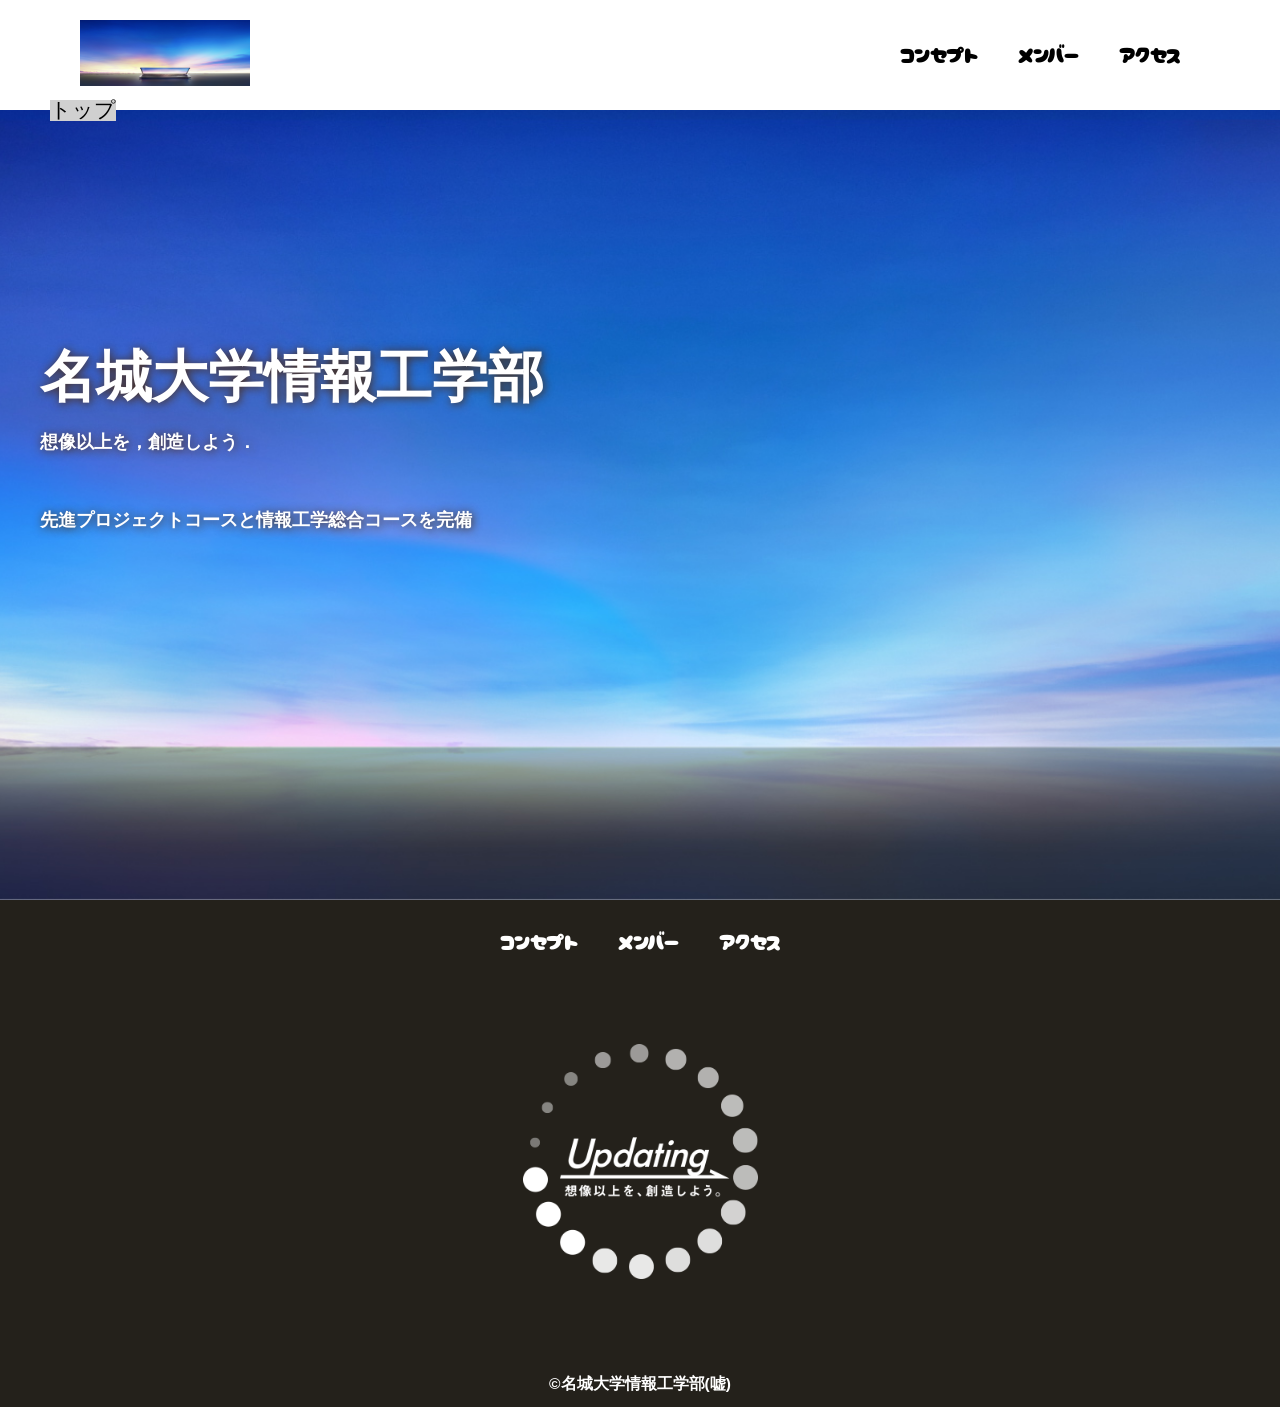
==== index.html @ 714dcac3 "Add Base Files No.10" ====
<!DOCTYPE html>
<html>
    <head>
        <meta charset="UTF-8">
        <title>名城大学情報工学部非公式HP</title>
        <meta name="description" content="名城大学情報工学部非公式HP">
        <meta name="viewport" content="width=device-width">
        <script src="https://ajax.googleapis.com/ajax/libs/jquery/1.11.0/jquery.min.js"></script>
        <script src="js/script.js"></script>
        <link href="css/index.css" rel="stylesheet">
        <link rel="preconnect" href="https://fonts.googleapis.com">
        <link rel="preconnect" href="https://fonts.gstatic.com" crossorigin>
        <link href="https://fonts.googleapis.com/css2?family=Cherry+Bomb+One&display=swap" rel="stylesheet">    
    </head>
    <body>
        <header class="header">
            <div class="header-inner">
                <a class="header-logo" href="index.html">
                    <img src="images/common/logo.png" alt="ロゴ">
                </a>
                <button class="toggle-menu-button"></button>
                <div class="header-site-menu">
                    <nav class="site-menu">
                        <ul>
                            <li><a href="concept.html">コンセプト</a></li>
                            <li><a href="members.html">メンバー</a></li>
                            <li><a href="access.html">アクセス</a></li>
                        </ul>
                    </nav>
                </div>
            </div>
        </header>
        <main class="main">
            <nav class="floating">
                <ul>
                    <li><a href="#">トップ</a></li>
                </ul>
            </nav>
            <div class="first-view">
                <div class="first-view-text">
                    <h1>名城大学情報工学部</h1>
                    <p>想像以上を，創造しよう．</p>
                    <div class="lead">
                        <p>先進プロジェクトコースと情報工学総合コースを完備</p>
                    </div>
                </div>
            </div>
        </main>
        <footer class="footer">
            <nav class="site-menu">
                <ul>
                    <li><a href="concept.html">コンセプト</a></li>
                    <li><a href="members.html">メンバー</a></li>
                    <li><a href="access.html">アクセス</a></li>
                </ul>
            </nav>
            <a class="footer-logo" href="index.html">
                <img src="images/common/logo_footer.png" alt="ロゴ">
            </a>
            <p class="copyright"><small>&copy;名城大学情報工学部(嘘)</small></p>
        </footer>
    </body>
</html>
---- css/index.css ----
@charset "utf-8";

nav.floating {
    position: absolute;
    top: 100px;
    left: 50px;
    background-color: #d0d0d0;
}

.first-view {
    height: calc(100vh - 110px);
    background-image: url(../images/index/bg_main.jpg);
    background-repeat: no-repeat;
    background-position: center center;
    background-size: cover;
    display: flex;
    align-items: center;
}

.first-view-text {
    width: 100%;
    max-width: 1200px;
    margin-left: auto;
    margin-right: auto;
    padding-left: 40ox;
    padding-bottom: 80px;
    color: #ffffff;
    font-weight: bold;
    text-shadow: 1px 1px 10px #4b2c14;
}

.first-view-text h1 {
    font-family: "Montserrat", sans-serif;
    font-size: 56px;
    line-height: 72px;
}

.first-view-text p {
    font-size: 18px;
    margin-top: 20px;
}

.lead {
    max-width: 1200px;
    margin: 60px auto;
}

*,
::before,
::after {
    padding: 0;
    margin: 0;
    box-sizing: border-box;
}

ul, ol {
    list-style: none;
}

a {
    color: inherit;
    text-decoration: none;
}

body {
    font-family: sans-serif;
    font-size: 16pt;
    color: #000000;
    line-height: 1;
    background-color: #ffffff;
}

img {
    max-width: 100%;
}

.header-inner {
    max-width: 1200px;
    height: 110px;
    margin-left: auto;
    margin-right: auto;
    padding-left: 40px;
    padding-right: 40px;
    display: flex;
    justify-content: space-between;
    align-items: center;
}

.toggle-menu-button {
    display: none;
}

.header-logo {
    display: block;
    width: 170px;
}

.site-menu ul {
    display: flex;
}

.site-menu ul li {
    margin-left: 20px;
    margin-right: 20px;
}

.site-menu ul li a {
    font-family: 'Cherry Bomb One', cursive;
}

@media (max-width: 800px) {
    .site-menu ul {
        display: block;
        text-align: center;
    }

    .site-menu li {
        margin-top: 20px;
    }

    .header {
        position: fixed;
        top: 0;
        left: 0;
        right: 0;
        background-color: #ffffff;
        height: 50px;
        z-index: 10;
        box-shadow: 0 3px 6px rgba(0, 0, 0, 0.1);
    }

    .header-inner {
        padding-left: 20px;
        padding-right: 20px;
        height: 100%;
        position: relative;
    }

    .header-site-menu {
        position: absolute;
        top: 100%;
        left: 0;
        right: 0;
        color: #ffffff;
        background-color: #736e62;
        padding-top: 30px;
        padding-bottom: 50px;
        display: none;
    }

    .header-site-menu.is-show {
        display: block;
    }

    .header-logo {
        width: 100px;
    }

    .main {
        padding-top: 50px;;
    }

    .footer-logo {
        margin-top: 60px;
    }

    .copyright {
        margin-top: 50px;
    }

    .toggle-menu-button {
        display: block;
        width: 44px;
        height: 34px;
        background-image: url(../images/common/icon-menu.png);
        background-size: 50%;
        background-position: center;
        background-repeat: no-repeat;
        background-color: transparent;
        border: none;
        border-radius: 0;
        outline: none;
    }
}
.footer {
    color: #ffffff;
    background-color: #24211b;
    padding-top: 30px;
    padding-bottom: 15px;
    display: flex;
    flex-direction: column;
    align-items: center;
}

.footer-logo {
    display: block;
    width: 235px;
    margin-top: 90px;
}

.copyright {
    font-size: 14pt;
    font-weight: bold;
    margin-top: 90px;
}
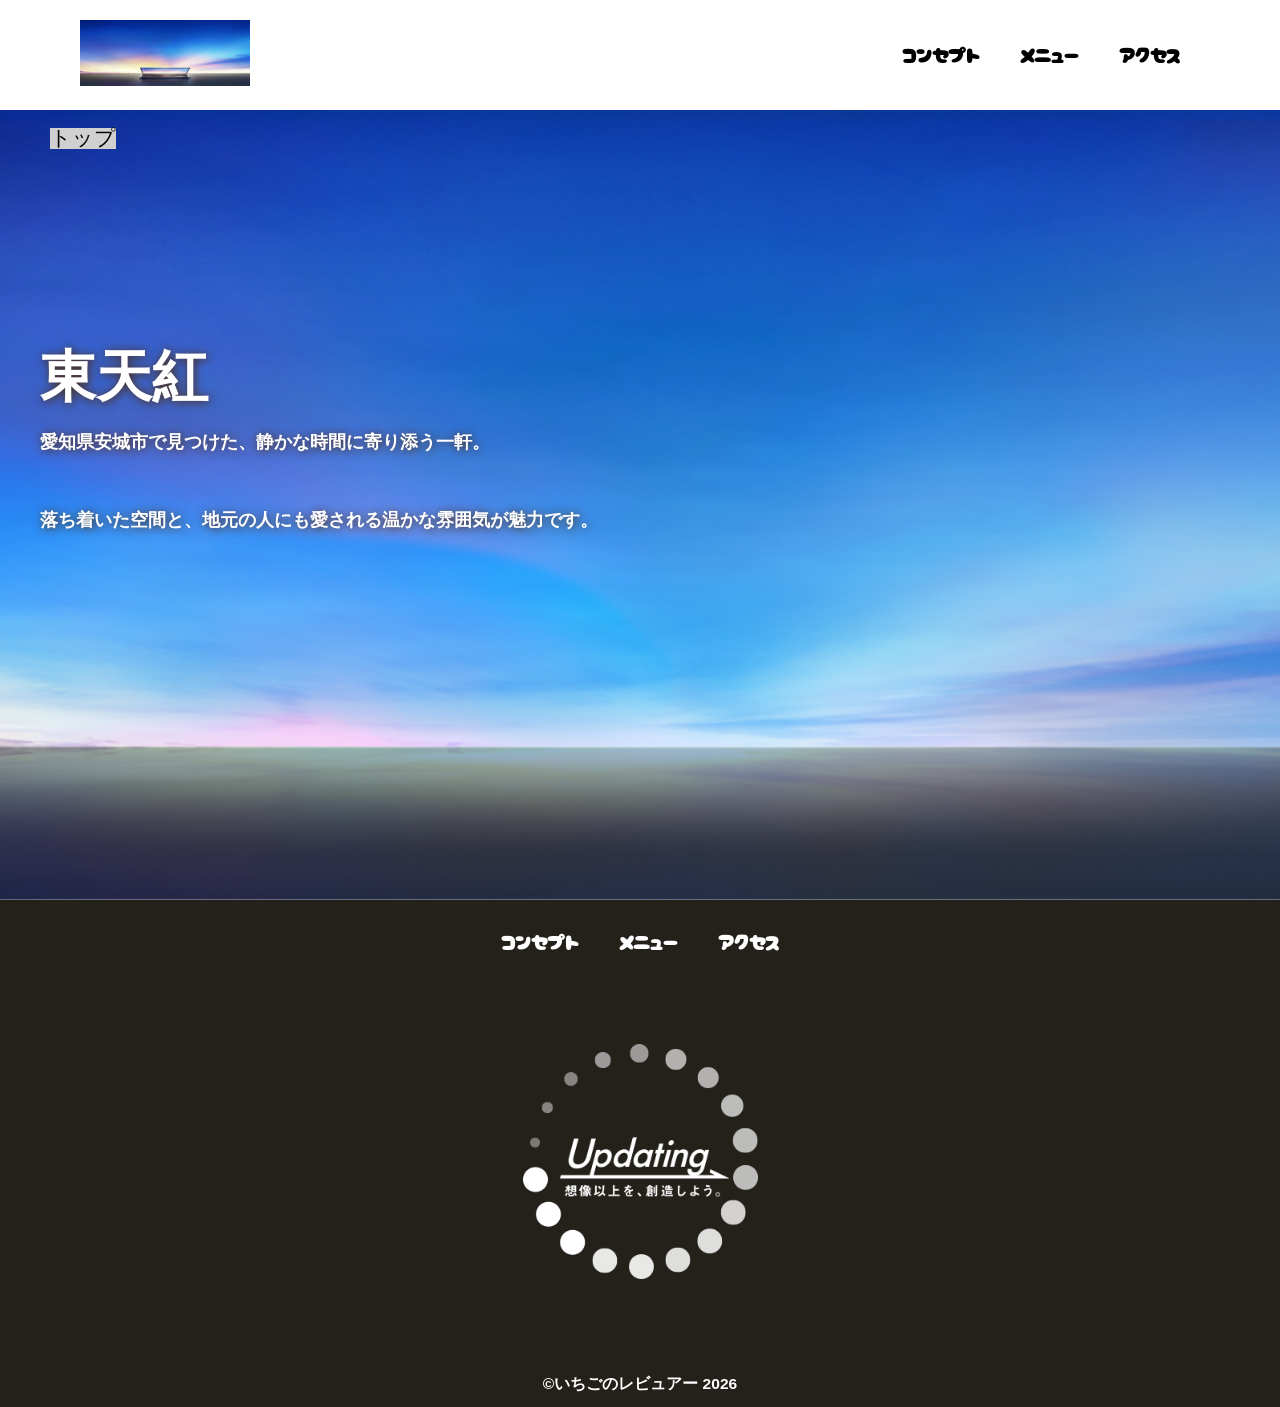
==== commit e4bd53fe: "Rebrand site to 東天紅 and rename members Rebrand the site from a university-themed page to a restauran" ====
--- a/index.html
+++ b/index.html
@@ -2,8 +2,8 @@
 <html>
     <head>
         <meta charset="UTF-8">
-        <title>名城大学情報工学部非公式HP</title>
-        <meta name="description" content="名城大学情報工学部非公式HP">
+        <title>東天紅のレビュー</title>
+        <meta name="description" content="東天紅のレビュー">
         <meta name="viewport" content="width=device-width">
         <script src="https://ajax.googleapis.com/ajax/libs/jquery/1.11.0/jquery.min.js"></script>
         <script src="js/script.js"></script>
@@ -23,7 +23,7 @@
                     <nav class="site-menu">
                         <ul>
                             <li><a href="concept.html">コンセプト</a></li>
-                            <li><a href="members.html">メンバー</a></li>
+                            <li><a href="menu.html">メニュー</a></li>
                             <li><a href="access.html">アクセス</a></li>
                         </ul>
                     </nav>
@@ -38,10 +38,10 @@
             </nav>
             <div class="first-view">
                 <div class="first-view-text">
-                    <h1>名城大学情報工学部</h1>
-                    <p>想像以上を，創造しよう．</p>
+                    <h1>東天紅</h1>
+                    <p>愛知県安城市で見つけた、静かな時間に寄り添う一軒。</p>
                     <div class="lead">
-                        <p>先進プロジェクトコースと情報工学総合コースを完備</p>
+                        <p>落ち着いた空間と、地元の人にも愛される温かな雰囲気が魅力です。</p>
                     </div>
                 </div>
             </div>
@@ -50,14 +50,14 @@
             <nav class="site-menu">
                 <ul>
                     <li><a href="concept.html">コンセプト</a></li>
-                    <li><a href="members.html">メンバー</a></li>
+                    <li><a href="menu.html">メニュー</a></li>
                     <li><a href="access.html">アクセス</a></li>
                 </ul>
             </nav>
             <a class="footer-logo" href="index.html">
                 <img src="images/common/logo_footer.png" alt="ロゴ">
             </a>
-            <p class="copyright"><small>&copy;名城大学情報工学部(嘘)</small></p>
+            <p class="copyright"><small>&copy;いちごのレビュアー 2026</small></p>
         </footer>
     </body>
 </html>
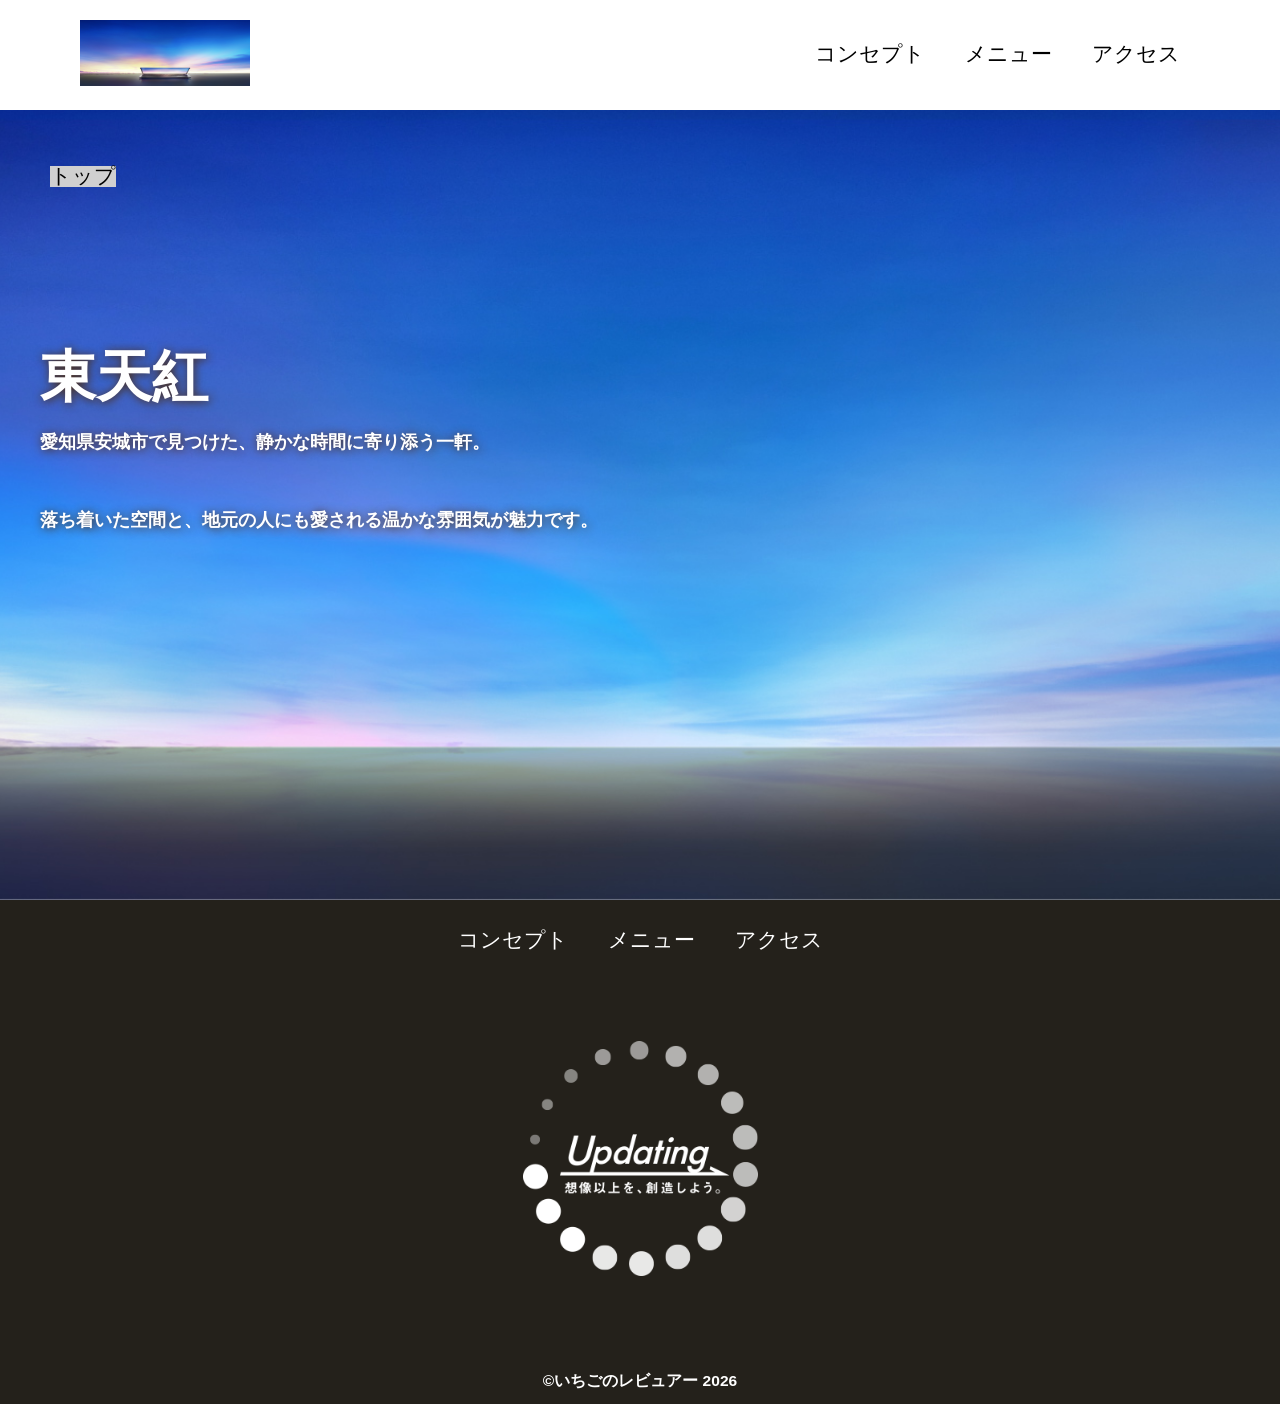
==== commit 5a1ca7ea: "Use Dela Gothic One, adjust font-size & map Replace Cherry Bomb One with Dela Gothic One across site" ====
--- a/index.html
+++ b/index.html
@@ -10,7 +10,7 @@
         <link href="css/index.css" rel="stylesheet">
         <link rel="preconnect" href="https://fonts.googleapis.com">
         <link rel="preconnect" href="https://fonts.gstatic.com" crossorigin>
-        <link href="https://fonts.googleapis.com/css2?family=Cherry+Bomb+One&display=swap" rel="stylesheet">    
+        <link href="https://fonts.googleapis.com/css2?family=Dela+Gothic+One&display=swap" rel="stylesheet">
     </head>
     <body>
         <header class="header">
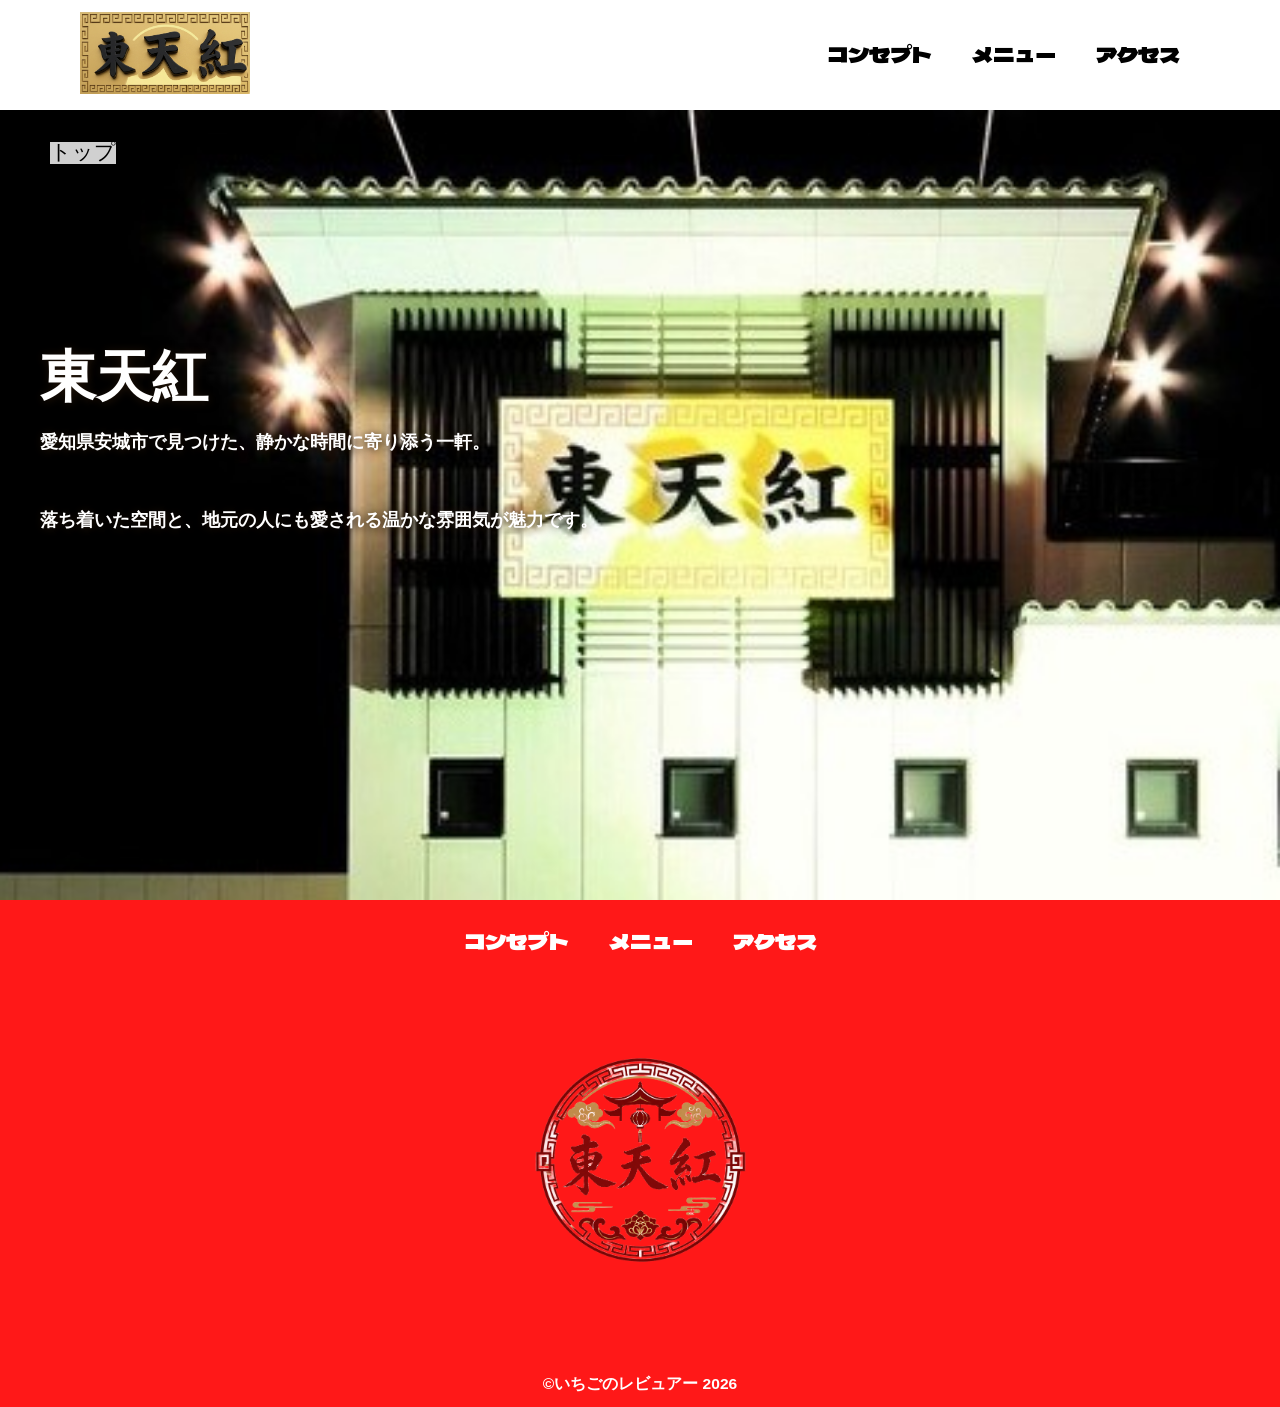
==== commit a588929e: "Refactor member list layout to CSS grid Switch member list from flexbox to CSS grid for uniform item" ====
--- a/index.html
+++ b/index.html
@@ -7,6 +7,7 @@
         <meta name="viewport" content="width=device-width">
         <script src="https://ajax.googleapis.com/ajax/libs/jquery/1.11.0/jquery.min.js"></script>
         <script src="js/script.js"></script>
+        <link href="css/common.css" rel="stylesheet">
         <link href="css/index.css" rel="stylesheet">
         <link rel="preconnect" href="https://fonts.googleapis.com">
         <link rel="preconnect" href="https://fonts.gstatic.com" crossorigin>
--- a/css/common.css
+++ b/css/common.css
@@ -0,0 +1,205 @@
+@charset "utf-8";
+
+*,
+::before,
+::after {
+    padding: 0;
+    margin: 0;
+    box-sizing: border-box;
+}
+
+ul, ol {
+    list-style: none;
+}
+
+a {
+    color: inherit;
+    text-decoration: none;
+}
+
+body {
+    font-family: Arial, Helvetica, sans-serif;
+    font-size: 15pt;
+    color: #000000;
+    line-height: 1;
+    background-color: #ffffff;
+}
+
+img {
+    max-width: 100%;
+}
+
+.header-inner {
+    max-width: 1200px;
+    height: 110px;
+    margin-left: auto;
+    margin-right: auto;
+    padding-left: 40px;
+    padding-right: 40px;
+    display: flex;
+    justify-content: space-between;
+    align-items: center;
+}
+
+.toggle-menu-button {
+    display: none;
+}
+
+.header-logo {
+    display: block;
+    width: 170px;
+}
+
+.site-menu ul {
+    display: flex;
+}
+
+.site-menu ul li {
+    margin-left: 20px;
+    margin-right: 20px;
+}
+
+.site-menu ul li a {
+    font-family: 'Dela Gothic One', cursive;
+}
+
+@media (max-width: 800px) {
+    .site-menu ul {
+        display: block;
+        text-align: center;
+    }
+
+    .site-menu li {
+        margin-top: 20px;
+    }
+
+    .header {
+        position: fixed;
+        top: 0;
+        left: 0;
+        right: 0;
+        background-color: #ffffff;
+        height: 50px;
+        z-index: 10;
+        box-shadow: 0 3px 6px rgba(0, 0, 0, 0.1);
+    }
+
+    .header-inner {
+        padding-left: 20px;
+        padding-right: 20px;
+        height: 100%;
+        position: relative;
+    }
+
+    .header-site-menu {
+        position: absolute;
+        top: 100%;
+        left: 0;
+        right: 0;
+        color: #ffffff;
+        background-color: #736e62;
+        padding-top: 30px;
+        padding-bottom: 50px;
+        display: none;
+    }
+
+    .header-site-menu.is-show {
+        display: block;
+    }
+
+    .header-logo {
+        width: 100px;
+    }
+
+    .main {
+        padding-top: 50px;;
+    }
+
+    .footer-logo {
+        margin-top: 60px;
+    }
+
+    .copyright {
+        margin-top: 50px;
+    }
+
+    .toggle-menu-button {
+        display: block;
+        width: 44px;
+        height: 34px;
+        background-image: url(../images/common/icon-menu.png);
+        background-size: 50%;
+        background-position: center;
+        background-repeat: no-repeat;
+        background-color: transparent;
+        border: none;
+        border-radius: 0;
+        outline: none;
+    }
+}
+
+.footer {
+    color: #ffffff;
+    background-color: #ff1f1f;
+    padding-top: 30px;
+    padding-bottom: 15px;
+    display: flex;
+    flex-direction: column;
+    align-items: center;
+}
+
+.footer-logo {
+    display: block;
+    width: 235px;
+    margin-top: 90px;
+}
+
+.copyright {
+    font-size: 14pt;
+    font-weight: bold;
+    margin-top: 90px;
+}
+
+@media (max-width: 800px) {
+    .site-menu ul {
+        display: block;
+        text-align: center;
+    }
+
+    .site-menu li {
+        margin-top: 20px;
+    }
+
+    .header {
+        position: fixed;
+        top: 0;
+        left: 0;
+        right: 0;
+        background-color: #ffffff;
+        height: 50px;
+        z-index: 10;
+        box-shadow: 0 3px 6px rgba(0, 0, 0, 0.1);
+    }
+
+    .header-inner {
+        padding-left: 20px;
+        padding-right: 20px;
+        height: 100%;
+    }
+
+    .header-logo {
+        width: 100px;
+    }
+
+    .main {
+        padding-top: 50px;
+    }
+
+    .footer-logo {
+        margin-top: 60px;
+    }
+
+    .copyright {
+        margin-top: 50px;
+    }
+}
--- a/css/index.css
+++ b/css/index.css
@@ -26,7 +26,7 @@
     padding-bottom: 80px;
     color: #ffffff;
     font-weight: bold;
-    text-shadow: 1px 1px 10px #4b2c14;
+    text-shadow: 1px 1px 10px #211307;
 }
 
 .first-view-text h1 {
@@ -105,7 +105,7 @@
 }
 
 .site-menu ul li a {
-    font-family: 'Cherry Bomb One', cursive;
+    font-family: 'Dela Gothic One', cursive;
 }
 
 @media (max-width: 800px) {
@@ -184,7 +184,7 @@
 }
 .footer {
     color: #ffffff;
-    background-color: #24211b;
+    background-color: #ff1818;
     padding-top: 30px;
     padding-bottom: 15px;
     display: flex;
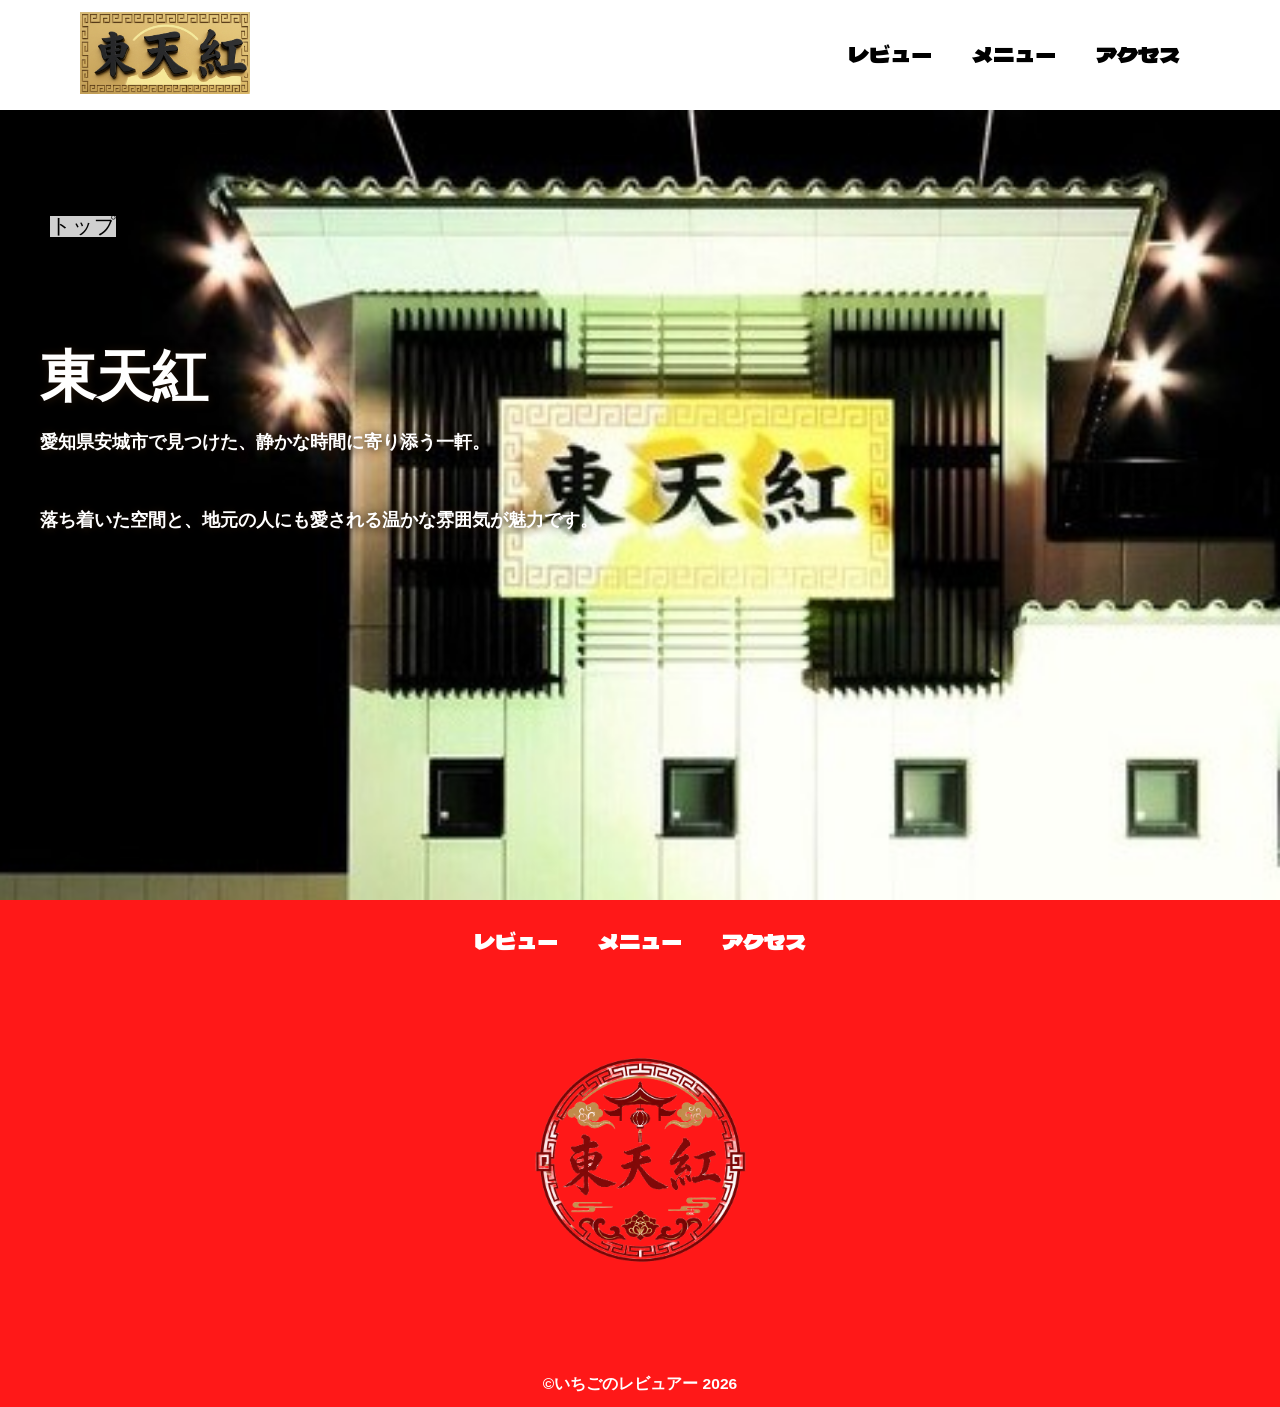
==== commit 7bbd4123: "Rename concept page to review Rename concept.html to review.html and associated resources (CSS file," ====
--- a/index.html
+++ b/index.html
@@ -23,7 +23,7 @@
                 <div class="header-site-menu">
                     <nav class="site-menu">
                         <ul>
-                            <li><a href="concept.html">コンセプト</a></li>
+                            <li><a href="review.html">レビュー</a></li>
                             <li><a href="menu.html">メニュー</a></li>
                             <li><a href="access.html">アクセス</a></li>
                         </ul>
@@ -50,7 +50,7 @@
         <footer class="footer">
             <nav class="site-menu">
                 <ul>
-                    <li><a href="concept.html">コンセプト</a></li>
+                    <li><a href="review.html">レビュー</a></li>
                     <li><a href="menu.html">メニュー</a></li>
                     <li><a href="access.html">アクセス</a></li>
                 </ul>
